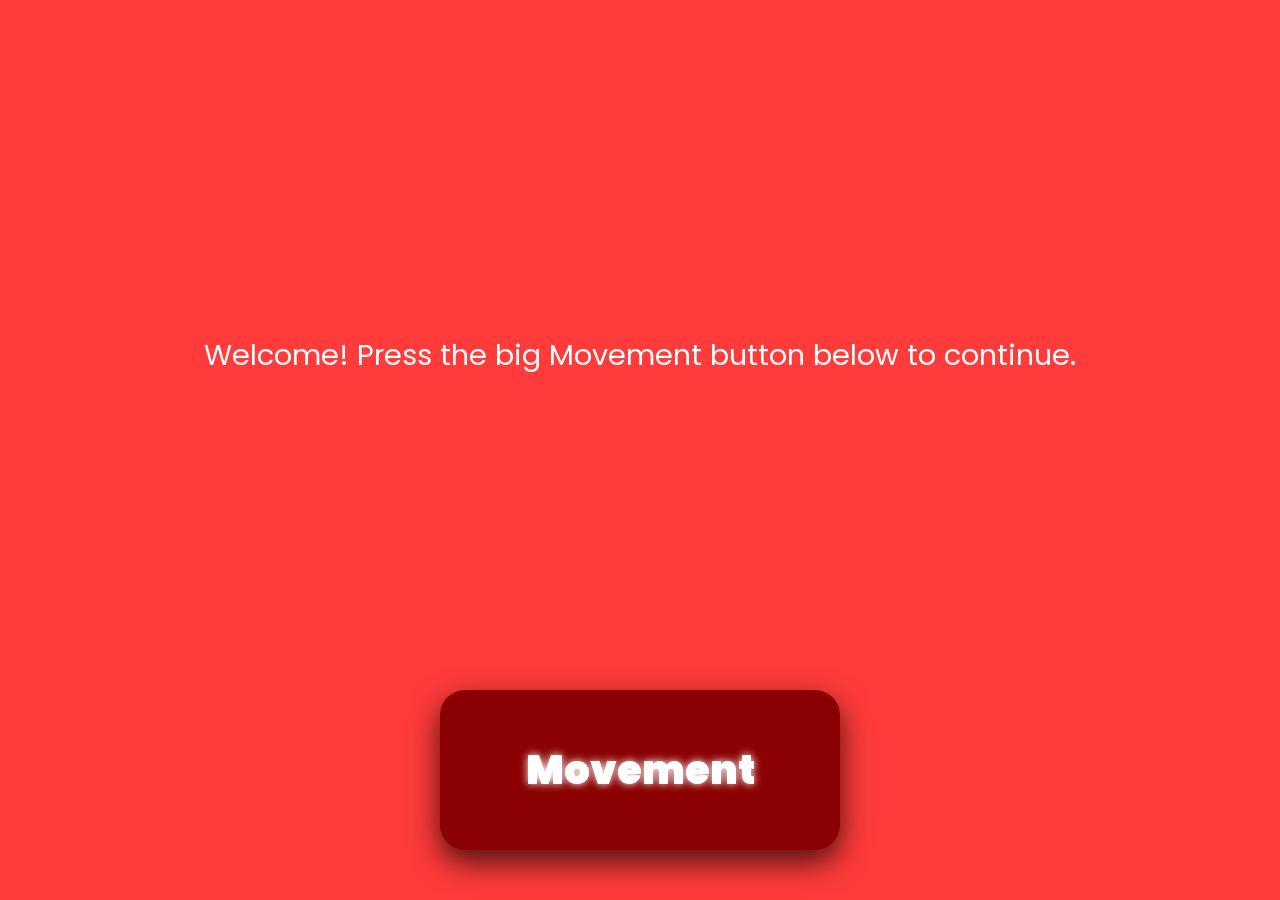
==== blind.html @ 600dd7be "Add files via upload" ====
<!DOCTYPE html>
<html lang="en">
<head>
<meta charset="UTF-8">
<meta name="viewport" content="width=device-width, initial-scale=1.0">
<title>Blind Page</title>
<style>
  @import url('https://fonts.googleapis.com/css2?family=Poppins:wght@400;700&display=swap');

  :root {
    --bg-color: #ff3b3b;    /* bright red background */
    --btn-color: #8b0000;   /* dark red button */
    --btn-hover: #b20000;   /* slightly lighter on hover */
    --btn-text: #fff;
  }

  * { box-sizing: border-box; margin:0; padding:0; font-family:'Poppins', sans-serif; }

  body {
    background-color: var(--bg-color);
    color: var(--btn-text);
    display: flex;
    flex-direction: column;
    justify-content: space-between;
    align-items: center;
    min-height: 100vh;
    padding: 20px;
    overflow: hidden;
  }

  #textContainer {
    flex: 1;
    display: flex;
    justify-content: center;
    align-items: center;
    font-size: 1.8rem;
    text-align: center;
    padding: 20px;
    animation: fadeInText 1s ease forwards;
  }

  /* Extra-large dark red button with glow and arrive animation */
  #movementBtn {
    background-color: var(--btn-color);
    color: var(--btn-text);
    border: none;
    border-radius: 25px;
    width: 400px;
    height: 160px;
    font-size: 2.5rem;
    font-weight: 900;
    cursor: pointer;
    box-shadow: 0 12px 30px rgba(0,0,0,0.7);
    margin-bottom: 30px;
    transition: transform 0.2s, box-shadow 0.2s, background 0.2s;
    animation: arrive 1s ease forwards;
    opacity: 0;
    text-shadow: 0 0 8px #fff;
  }

  /* Glow effect on hover */
  #movementBtn:hover {
    transform: translateY(-4px);
    box-shadow: 0 0 35px #ff7b7b, 0 16px 35px rgba(0,0,0,0.7);
    background-color: var(--btn-hover);
  }

  /* Clicking effect */
  #movementBtn:active {
    transform: translateY(4px);
    box-shadow: 0 6px 15px rgba(0,0,0,0.6);
  }

  @keyframes arrive {
    0% {opacity:0; transform: translateY(80px) scale(0.8);}
    60% {opacity:1; transform: translateY(-10px) scale(1.05);}
    100% {opacity:1; transform: translateY(0) scale(1);}
  }

  @keyframes fadeInText {
    0% {opacity:0; transform: translateY(-20px);}
    100% {opacity:1; transform: translateY(0);}
  }

  /* Responsive for smaller screens */
  @media (max-width:500px){
    #movementBtn { width:90%; height:140px; font-size:2rem; }
    #textContainer { font-size:1.5rem; }
  }
</style>
</head>
<body>

<div id="textContainer" aria-live="polite">
  Welcome! Press the big Movement button below to continue.
</div>

<button id="movementBtn" aria-label="Go to Movement Page">Movement</button>

<script>
  // Text-to-Speech
  const backendText = "Welcome! Press the big Movement button below to continue.";
  const textContainer = document.getElementById('textContainer');
  textContainer.textContent = backendText;

  function speakText(text){
    if('speechSynthesis' in window){
      const utterance = new SpeechSynthesisUtterance(text);
      utterance.rate = 0.9;
      utterance.pitch = 1;
      speechSynthesis.cancel();
      speechSynthesis.speak(utterance);
    }
  }

  // Auto-read text
  speakText(backendText);

  // Movement button click: go to movement.html
  const movementBtn = document.getElementById('movementBtn');
  movementBtn.addEventListener('click', ()=>{
    window.location.href = "movement.html"; // Navigate to movement.html
  });

  // Optional vibration feedback
  movementBtn.addEventListener('click', ()=>{
    if(navigator.vibrate) navigator.vibrate(150);
  });
</script>

</body>
</html>
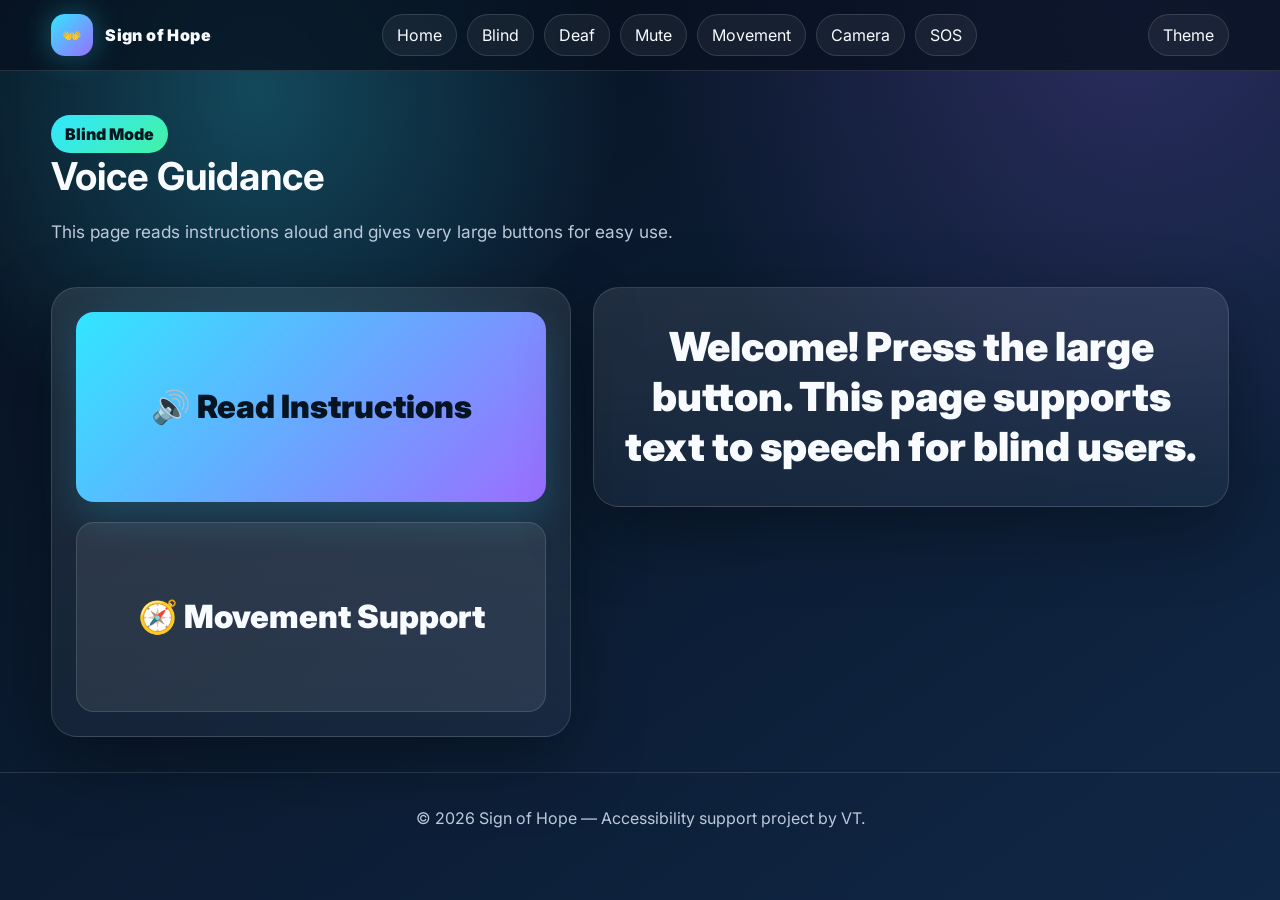
==== commit 152bdf7c: "Add files via upload" ====
--- a/blind.html
+++ b/blind.html
@@ -1,132 +1 @@
-<!DOCTYPE html>
-<html lang="en">
-<head>
-<meta charset="UTF-8">
-<meta name="viewport" content="width=device-width, initial-scale=1.0">
-<title>Blind Page</title>
-<style>
-  @import url('https://fonts.googleapis.com/css2?family=Poppins:wght@400;700&display=swap');
-
-  :root {
-    --bg-color: #ff3b3b;    /* bright red background */
-    --btn-color: #8b0000;   /* dark red button */
-    --btn-hover: #b20000;   /* slightly lighter on hover */
-    --btn-text: #fff;
-  }
-
-  * { box-sizing: border-box; margin:0; padding:0; font-family:'Poppins', sans-serif; }
-
-  body {
-    background-color: var(--bg-color);
-    color: var(--btn-text);
-    display: flex;
-    flex-direction: column;
-    justify-content: space-between;
-    align-items: center;
-    min-height: 100vh;
-    padding: 20px;
-    overflow: hidden;
-  }
-
-  #textContainer {
-    flex: 1;
-    display: flex;
-    justify-content: center;
-    align-items: center;
-    font-size: 1.8rem;
-    text-align: center;
-    padding: 20px;
-    animation: fadeInText 1s ease forwards;
-  }
-
-  /* Extra-large dark red button with glow and arrive animation */
-  #movementBtn {
-    background-color: var(--btn-color);
-    color: var(--btn-text);
-    border: none;
-    border-radius: 25px;
-    width: 400px;
-    height: 160px;
-    font-size: 2.5rem;
-    font-weight: 900;
-    cursor: pointer;
-    box-shadow: 0 12px 30px rgba(0,0,0,0.7);
-    margin-bottom: 30px;
-    transition: transform 0.2s, box-shadow 0.2s, background 0.2s;
-    animation: arrive 1s ease forwards;
-    opacity: 0;
-    text-shadow: 0 0 8px #fff;
-  }
-
-  /* Glow effect on hover */
-  #movementBtn:hover {
-    transform: translateY(-4px);
-    box-shadow: 0 0 35px #ff7b7b, 0 16px 35px rgba(0,0,0,0.7);
-    background-color: var(--btn-hover);
-  }
-
-  /* Clicking effect */
-  #movementBtn:active {
-    transform: translateY(4px);
-    box-shadow: 0 6px 15px rgba(0,0,0,0.6);
-  }
-
-  @keyframes arrive {
-    0% {opacity:0; transform: translateY(80px) scale(0.8);}
-    60% {opacity:1; transform: translateY(-10px) scale(1.05);}
-    100% {opacity:1; transform: translateY(0) scale(1);}
-  }
-
-  @keyframes fadeInText {
-    0% {opacity:0; transform: translateY(-20px);}
-    100% {opacity:1; transform: translateY(0);}
-  }
-
-  /* Responsive for smaller screens */
-  @media (max-width:500px){
-    #movementBtn { width:90%; height:140px; font-size:2rem; }
-    #textContainer { font-size:1.5rem; }
-  }
-</style>
-</head>
-<body>
-
-<div id="textContainer" aria-live="polite">
-  Welcome! Press the big Movement button below to continue.
-</div>
-
-<button id="movementBtn" aria-label="Go to Movement Page">Movement</button>
-
-<script>
-  // Text-to-Speech
-  const backendText = "Welcome! Press the big Movement button below to continue.";
-  const textContainer = document.getElementById('textContainer');
-  textContainer.textContent = backendText;
-
-  function speakText(text){
-    if('speechSynthesis' in window){
-      const utterance = new SpeechSynthesisUtterance(text);
-      utterance.rate = 0.9;
-      utterance.pitch = 1;
-      speechSynthesis.cancel();
-      speechSynthesis.speak(utterance);
-    }
-  }
-
-  // Auto-read text
-  speakText(backendText);
-
-  // Movement button click: go to movement.html
-  const movementBtn = document.getElementById('movementBtn');
-  movementBtn.addEventListener('click', ()=>{
-    window.location.href = "movement.html"; // Navigate to movement.html
-  });
-
-  // Optional vibration feedback
-  movementBtn.addEventListener('click', ()=>{
-    if(navigator.vibrate) navigator.vibrate(150);
-  });
-</script>
-
-</body>
-</html>
+<!doctype html><html lang="en"><head><meta charset="utf-8"><meta name="viewport" content="width=device-width,initial-scale=1"><title>Blind Mode</title><link rel="preconnect" href="https://fonts.googleapis.com"><link rel="preconnect" href="https://fonts.gstatic.com" crossorigin><link href="https://fonts.googleapis.com/css2?family=Inter:wght@400;600;800;900&display=swap" rel="stylesheet"><link rel="stylesheet" href="assets/css/style.css"></head><body><nav class="nav"><div class="container nav-inner"><a class="logo" href="home.html"><span class="logo-mark">👐</span><span>Sign of Hope</span></a><div class="nav-links"><a href="home.html">Home</a><a href="blind.html">Blind</a><a href="deaf.html">Deaf</a><a href="mute.html">Mute</a><a href="movement.html">Movement</a><a href="camera.html">Camera</a><a href="emergency.html">SOS</a></div><button class="mini-btn" id="themeToggle">Theme</button></div></nav><main class="container page-head"><span class="badge">Blind Mode</span><h1 class="title">Voice Guidance</h1><p class="lead">This page reads instructions aloud and gives very large buttons for easy use.</p></main><section class="container tool-layout"><div class="card"><button class="btn large-tap" onclick="speak('Welcome to Sign of Hope. Press movement support to continue.');vibrate(150)">🔊 Read Instructions</button><br><br><a class="btn secondary large-tap" href="movement.html">🧭 Movement Support</a></div><div class="card big-output" id="blindText">Welcome! Press the large button. This page supports text to speech for blind users.</div></section><script>setTimeout(()=>speak(document.getElementById('blindText').textContent),700)</script><footer class="footer"><div class="container">© <span id="year"></span> Sign of Hope — Accessibility support project by VT.</div></footer><script src="assets/js/app.js"></script></body></html>
--- a/assets/css/style.css
+++ b/assets/css/style.css
@@ -0,0 +1,2 @@
+
+:root{--bg:#07111f;--bg2:#102746;--card:rgba(255,255,255,.095);--card2:rgba(255,255,255,.15);--text:#f8fbff;--muted:#bbcada;--brand:#32e6ff;--brand2:#9b6dff;--good:#43f2a6;--warn:#ffd166;--danger:#ff4d6d;--line:rgba(255,255,255,.13);--shadow:0 24px 70px rgba(0,0,0,.34);--radius:26px}*{box-sizing:border-box}html{scroll-behavior:smooth}body{margin:0;font-family:Inter,system-ui,-apple-system,Segoe UI,Arial,sans-serif;background:radial-gradient(circle at 20% 10%,rgba(50,230,255,.25),transparent 28%),radial-gradient(circle at 88% 0%,rgba(155,109,255,.22),transparent 34%),linear-gradient(145deg,var(--bg),var(--bg2));color:var(--text);min-height:100vh}.light{--bg:#eef7ff;--bg2:#fff;--card:rgba(255,255,255,.84);--card2:#fff;--text:#07111f;--muted:#445970;--line:rgba(8,17,31,.12);--shadow:0 22px 55px rgba(31,73,125,.15)}a{color:inherit;text-decoration:none}button,input,textarea,select{font:inherit}button{color:inherit}.container{width:min(1180px,92%);margin:auto}.nav{position:sticky;top:0;z-index:50;backdrop-filter:blur(18px);background:rgba(7,17,31,.76);border-bottom:1px solid var(--line)}.light .nav{background:rgba(255,255,255,.78)}.nav-inner{display:flex;align-items:center;justify-content:space-between;padding:14px 0}.logo{display:flex;gap:12px;align-items:center;font-weight:900;letter-spacing:.4px}.logo-mark{width:42px;height:42px;border-radius:14px;background:linear-gradient(135deg,var(--brand),var(--brand2));display:grid;place-items:center;color:#03101b;box-shadow:0 0 30px rgba(50,230,255,.35)}.nav-links{display:flex;gap:10px;align-items:center;flex-wrap:wrap}.nav-links a,.mini-btn{padding:10px 14px;border:1px solid var(--line);border-radius:999px;background:rgba(255,255,255,.06);color:var(--text);cursor:pointer}.nav-links a:hover,.mini-btn:hover{background:linear-gradient(135deg,rgba(50,230,255,.22),rgba(155,109,255,.22));transform:translateY(-1px)}.hero{padding:70px 0 40px;display:grid;grid-template-columns:1.08fr .92fr;gap:35px;align-items:center}.badge{display:inline-flex;gap:8px;align-items:center;color:#061421;background:linear-gradient(135deg,var(--brand),var(--good));padding:9px 14px;border-radius:999px;font-weight:900}.hero h1{font-size:clamp(2.2rem,6vw,5rem);line-height:.95;margin:18px 0}.gradient-text{background:linear-gradient(135deg,var(--brand),#fff,var(--brand2));-webkit-background-clip:text;background-clip:text;color:transparent}.light .gradient-text{background:linear-gradient(135deg,#0074a6,#111,#6b38d8);-webkit-background-clip:text;background-clip:text;color:transparent}.hero p,.lead{font-size:1.08rem;color:var(--muted);line-height:1.8}.actions{display:flex;gap:12px;flex-wrap:wrap;margin-top:26px}.btn{border:0;border-radius:18px;padding:14px 20px;font-weight:900;cursor:pointer;background:linear-gradient(135deg,var(--brand),var(--brand2));color:#061421;box-shadow:0 16px 40px rgba(50,230,255,.18);display:inline-flex;gap:10px;align-items:center;justify-content:center}.btn.secondary{background:rgba(255,255,255,.08);color:var(--text);border:1px solid var(--line);box-shadow:none}.btn.danger{background:linear-gradient(135deg,#ff4d6d,#ff9f1c);color:#16060a}.btn.good{background:linear-gradient(135deg,var(--good),var(--brand));color:#061421}.btn:hover{transform:translateY(-2px)}.glass,.card{background:linear-gradient(180deg,var(--card),rgba(255,255,255,.045));border:1px solid var(--line);box-shadow:var(--shadow);border-radius:var(--radius)}.hero-card{padding:24px;position:relative;overflow:hidden}.pulse{position:absolute;width:220px;height:220px;border-radius:50%;background:rgba(50,230,255,.14);filter:blur(4px);right:-60px;top:-80px;animation:pulse 3s infinite}.mock-phone{position:relative;min-height:430px;border-radius:34px;background:#050b13;border:8px solid rgba(255,255,255,.16);padding:22px;overflow:hidden}.light .mock-phone{background:#f8fbff}.status-grid{display:grid;grid-template-columns:repeat(2,1fr);gap:14px;margin-top:18px}.status{padding:18px;border-radius:22px;background:rgba(255,255,255,.08);border:1px solid var(--line)}.status b{display:block;font-size:2rem}.section{padding:42px 0}.title{font-size:clamp(1.8rem,3vw,3rem);margin:0 0 10px}.grid{display:grid;grid-template-columns:repeat(3,1fr);gap:18px}.card{padding:24px}.card h3{margin:10px 0}.icon{width:58px;height:58px;border-radius:20px;display:grid;place-items:center;font-size:1.8rem;background:linear-gradient(135deg,rgba(50,230,255,.25),rgba(155,109,255,.25));border:1px solid var(--line)}.form-wrap{min-height:100vh;display:grid;place-items:center;padding:25px}.login-card{width:min(460px,94%);padding:34px}.field{display:flex;flex-direction:column;gap:8px;margin:14px 0}.field input,.field textarea,.field select{width:100%;padding:15px 16px;border-radius:16px;border:1px solid var(--line);background:rgba(255,255,255,.08);color:var(--text);outline:none}.field textarea{min-height:130px;resize:vertical}.field input:focus,.field textarea:focus,.field select:focus{border-color:var(--brand);box-shadow:0 0 0 4px rgba(50,230,255,.12)}.page-head{padding:44px 0 22px}.tool-layout{display:grid;grid-template-columns:.9fr 1.1fr;gap:22px;align-items:start}.big-output{min-height:220px;display:grid;place-items:center;text-align:center;font-size:clamp(1.3rem,4vw,2.5rem);font-weight:900;line-height:1.25}.large-tap{width:100%;min-height:190px;font-size:2rem}.camera-box{position:relative;overflow:hidden;aspect-ratio:4/3;background:#02060c;border-radius:24px;border:1px solid var(--line)}.camera-box video,.camera-box canvas{position:absolute;inset:0;width:100%;height:100%;object-fit:cover;transform:scaleX(-1)}.camera-box canvas{z-index:2}.result-pill{display:inline-flex;align-items:center;gap:10px;padding:12px 16px;border-radius:999px;background:rgba(67,242,166,.13);border:1px solid rgba(67,242,166,.25);font-weight:900}.result-card{padding:22px;border-radius:24px;background:rgba(255,255,255,.06);border:1px solid var(--line);margin:14px 0}.sign-emoji{font-size:clamp(4rem,11vw,8rem);line-height:1}.meter{height:12px;border-radius:999px;background:rgba(255,255,255,.1);overflow:hidden;border:1px solid var(--line)}.meter>span{display:block;height:100%;width:0%;background:linear-gradient(90deg,var(--good),var(--brand));transition:.25s}.list{display:grid;gap:12px}.item{display:flex;gap:12px;align-items:flex-start;padding:14px;border-radius:18px;background:rgba(255,255,255,.06);border:1px solid var(--line)}.sos{font-size:4rem;animation:sos 1s infinite}.footer{padding:35px 0;color:var(--muted);text-align:center;border-top:1px solid var(--line);margin-top:35px}.manual-grid{display:grid;grid-template-columns:repeat(4,1fr);gap:10px}.manual-grid button{padding:12px;border-radius:16px;border:1px solid var(--line);background:rgba(255,255,255,.08);cursor:pointer}.small{font-size:.92rem;color:var(--muted)}.notice{border-left:5px solid var(--warn);padding:14px 16px;background:rgba(255,209,102,.12);border-radius:18px;margin:14px 0;color:var(--text)}@keyframes pulse{50%{transform:scale(1.15);opacity:.45}}@keyframes sos{50%{transform:scale(1.08);filter:drop-shadow(0 0 25px #ff4d6d)}}@media(max-width:920px){.hero,.tool-layout{grid-template-columns:1fr}.grid{grid-template-columns:1fr 1fr}.nav-links{display:none}.mock-phone{min-height:330px}.manual-grid{grid-template-columns:repeat(2,1fr)}}@media(max-width:560px){.status-grid,.grid{grid-template-columns:1fr}.actions .btn{width:100%}.card{padding:18px}.manual-grid{grid-template-columns:1fr}}
